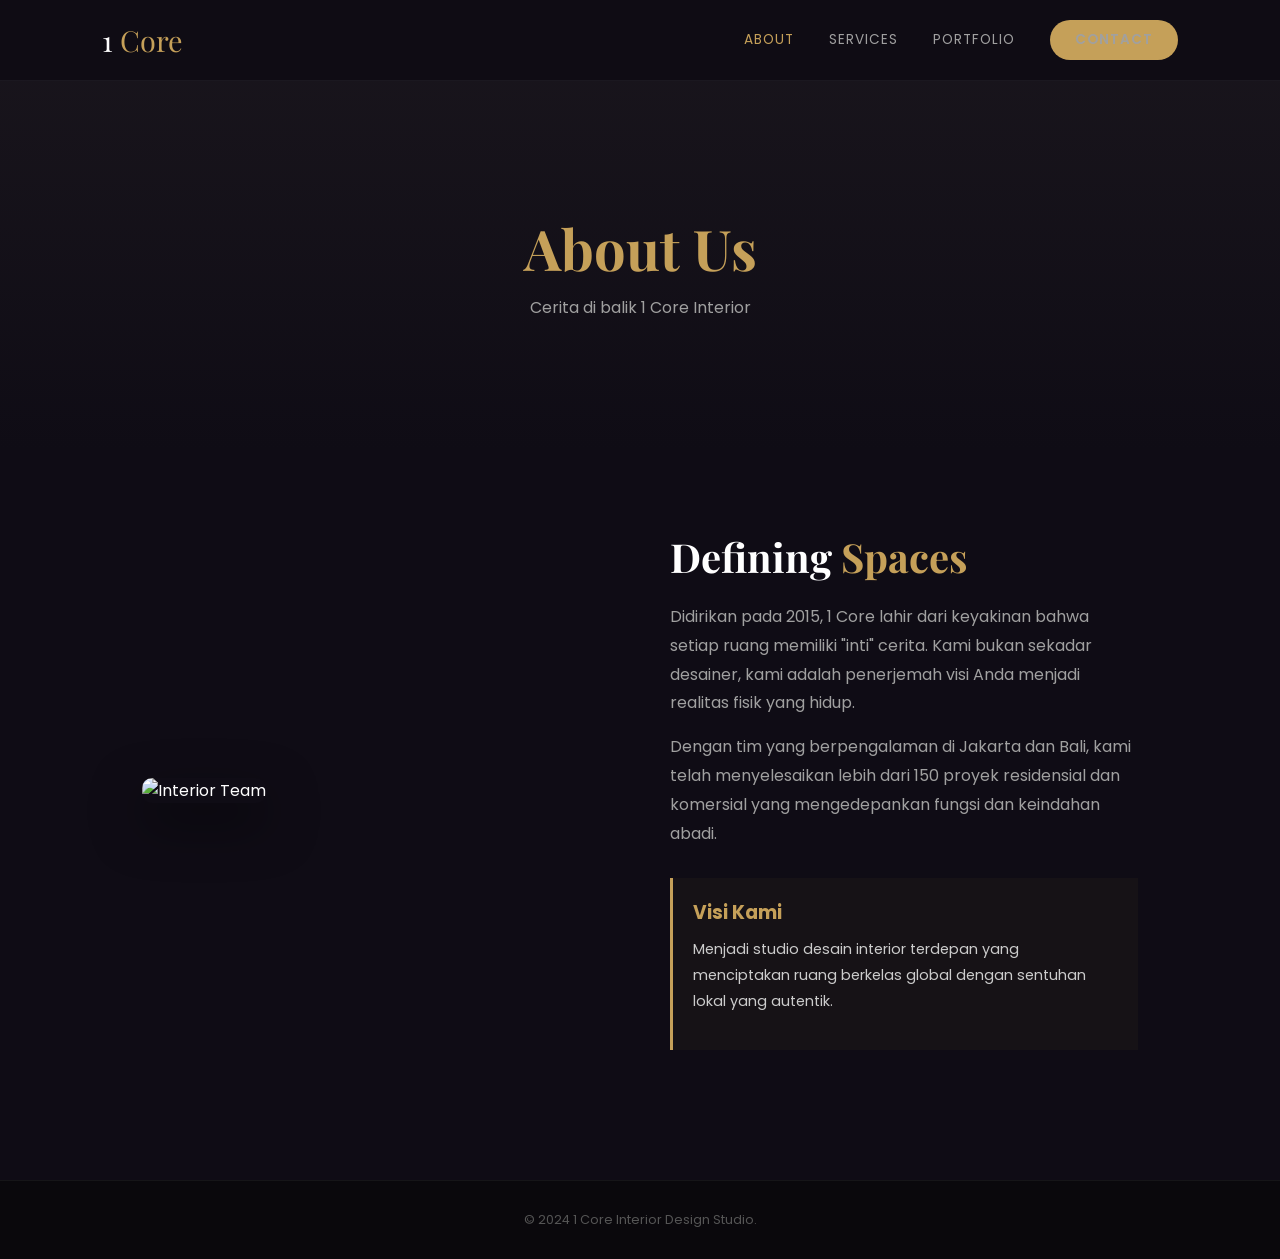
==== about.html @ 66db4364 "Create about.html" ====
<!DOCTYPE html>
<html lang="id">
<head>
    <meta charset="UTF-8">
    <meta name="viewport" content="width=device-width, initial-scale=1.0">
    <title>About - 1 Core</title>
    <!-- Fonts & Icons sama seperti index -->
    <link href="https://fonts.googleapis.com/css2?family=Playfair+Display:wght@400;700&family=Poppins:wght@300;400;600&display=swap" rel="stylesheet">
    <link rel="stylesheet" href="https://cdnjs.cloudflare.com/ajax/libs/font-awesome/6.4.0/css/all.min.css">
    
    <style>
        /* COPY PASTE BAGIAN :root, *, body, header, footer, animations DARI INDEX.HTML KE SINI AGA SERAGAM */
        :root { --gold: #c5a059; --dark: #0f0c15; --card: #161216; --gray: #a0a0a0; --white: #ffffff; }
        * { margin: 0; padding: 0; box-sizing: border-box; scroll-behavior: smooth; }
        body { font-family: 'Poppins', sans-serif; background: var(--dark); color: var(--white); overflow-x: hidden; }
        a { text-decoration: none; color: inherit; }

        /* HEADER STYLES (Sama persis) */
        header { position: fixed; top: 0; width: 100%; z-index: 100; padding: 20px 8%; display: flex; justify-content: space-between; align-items: center; background: rgba(15, 12, 21, 0.95); backdrop-filter: blur(10px); border-bottom: 1px solid rgba(255,255,255,0.05); }
        .logo { font-family: 'Playfair Display'; font-size: 1.8rem; color: var(--white); } .logo span { color: var(--gold); }
        .nav-links { display: flex; gap: 35px; align-items: center; }
        .nav-links a { color: var(--gray); font-size: 0.85rem; text-transform: uppercase; letter-spacing: 1px; transition: 0.3s; }
        .nav-links a:hover, .nav-links a.active { color: var(--gold); }
        .btn-nav { padding: 10px 25px; background: var(--gold); color: #000; border-radius: 30px; font-weight: 600; }

        /* PAGE HERO (Untuk halaman dalam) */
        .page-hero { height: 50vh; display: flex; align-items: center; justify-content: center; text-align: center; padding-top: 80px; background: linear-gradient(to bottom, #1a161d, var(--dark)); }
        .page-hero h1 { font-family: 'Playfair Display'; font-size: 3.5rem; color: var(--gold); opacity: 0; animation: fadeInUp 1s ease forwards; }
        .page-hero p { color: var(--gray); margin-top: 10px; opacity: 0; animation: fadeInUp 1s ease 0.3s forwards; }

        /* CONTENT SPECIFIC */
        .about-section { padding: 80px 8%; display: grid; grid-template-columns: 1fr 1fr; gap: 60px; align-items: center; max-width: 1200px; margin: 0 auto; }
        .about-img img { width: 100%; border-radius: 10px; opacity: 0; transform: translateX(-50px); animation: fadeInRight 1s ease 0.5s forwards; box-shadow: 0 20px 50px rgba(0,0,0,0.5); }
        .about-text { opacity: 0; animation: fadeInUp 1s ease 0.8s forwards; }
        .about-text h2 { font-family: 'Playfair Display'; font-size: 2.5rem; margin-bottom: 20px; }
        .about-text p { color: var(--gray); margin-bottom: 15px; line-height: 1.8; }

        /* FOOTER & ANIMATIONS */
        footer { background: #0a080c; padding: 30px 8%; text-align: center; border-top: 1px solid rgba(255,255,255,0.05); margin-top: 50px; }
        footer p { color: #555; font-size: 0.8rem; }
        @keyframes fadeInUp { from { opacity: 0; transform: translateY(30px); } to { opacity: 1; transform: translateY(0); } }
        @keyframes fadeInRight { from { opacity: 0; transform: translateX(-50px); } to { opacity: 1; transform: translateX(0); } }

        @media (max-width: 768px) { .about-section { grid-template-columns: 1fr; } }
    </style>
</head>
<body>

    <!-- HEADER (Tandai link About dengan class active) -->
    <header>
        <a href="index.html" class="logo">1 <span>Core</span></a>
        <nav class="nav-links">
            <a href="about.html" class="active">About</a>
            <a href="services.html">Services</a>
            <a href="portfolio.html">Portfolio</a>
            <a href="contact.html" class="btn-nav">Contact</a>
        </nav>
    </header>

    <!-- HERO PAGE -->
    <section class="page-hero">
        <div>
            <h1>About Us</h1>
            <p>Cerita di balik 1 Core Interior</p>
        </div>
    </section>

    <!-- CONTENT -->
    <section class="about-section">
        <div class="about-img">
            <img src="https://images.unsplash.com/photo-1600607687939-ce8a6c25118c?q=80&w=800" alt="Interior Team">
        </div>
        <div class="about-text">
            <h2>Defining <span style="color:var(--gold)">Spaces</span></h2>
            <p>Didirikan pada 2015, 1 Core lahir dari keyakinan bahwa setiap ruang memiliki "inti" cerita. Kami bukan sekadar desainer, kami adalah penerjemah visi Anda menjadi realitas fisik yang hidup.</p>
            <p>Dengan tim yang berpengalaman di Jakarta dan Bali, kami telah menyelesaikan lebih dari 150 proyek residensial dan komersial yang mengedepankan fungsi dan keindahan abadi.</p>
            <div style="margin-top: 30px; padding: 20px; background: var(--card); border-left: 3px solid var(--gold);">
                <h3 style="color: var(--gold); margin-bottom: 10px;">Visi Kami</h3>
                <p style="font-size: 0.9rem; color: #ccc;">Menjadi studio desain interior terdepan yang menciptakan ruang berkelas global dengan sentuhan lokal yang autentik.</p>
            </div>
        </div>
    </section>

    <footer><p>&copy; 2024 1 Core Interior Design Studio.</p></footer>
</body>
</html>
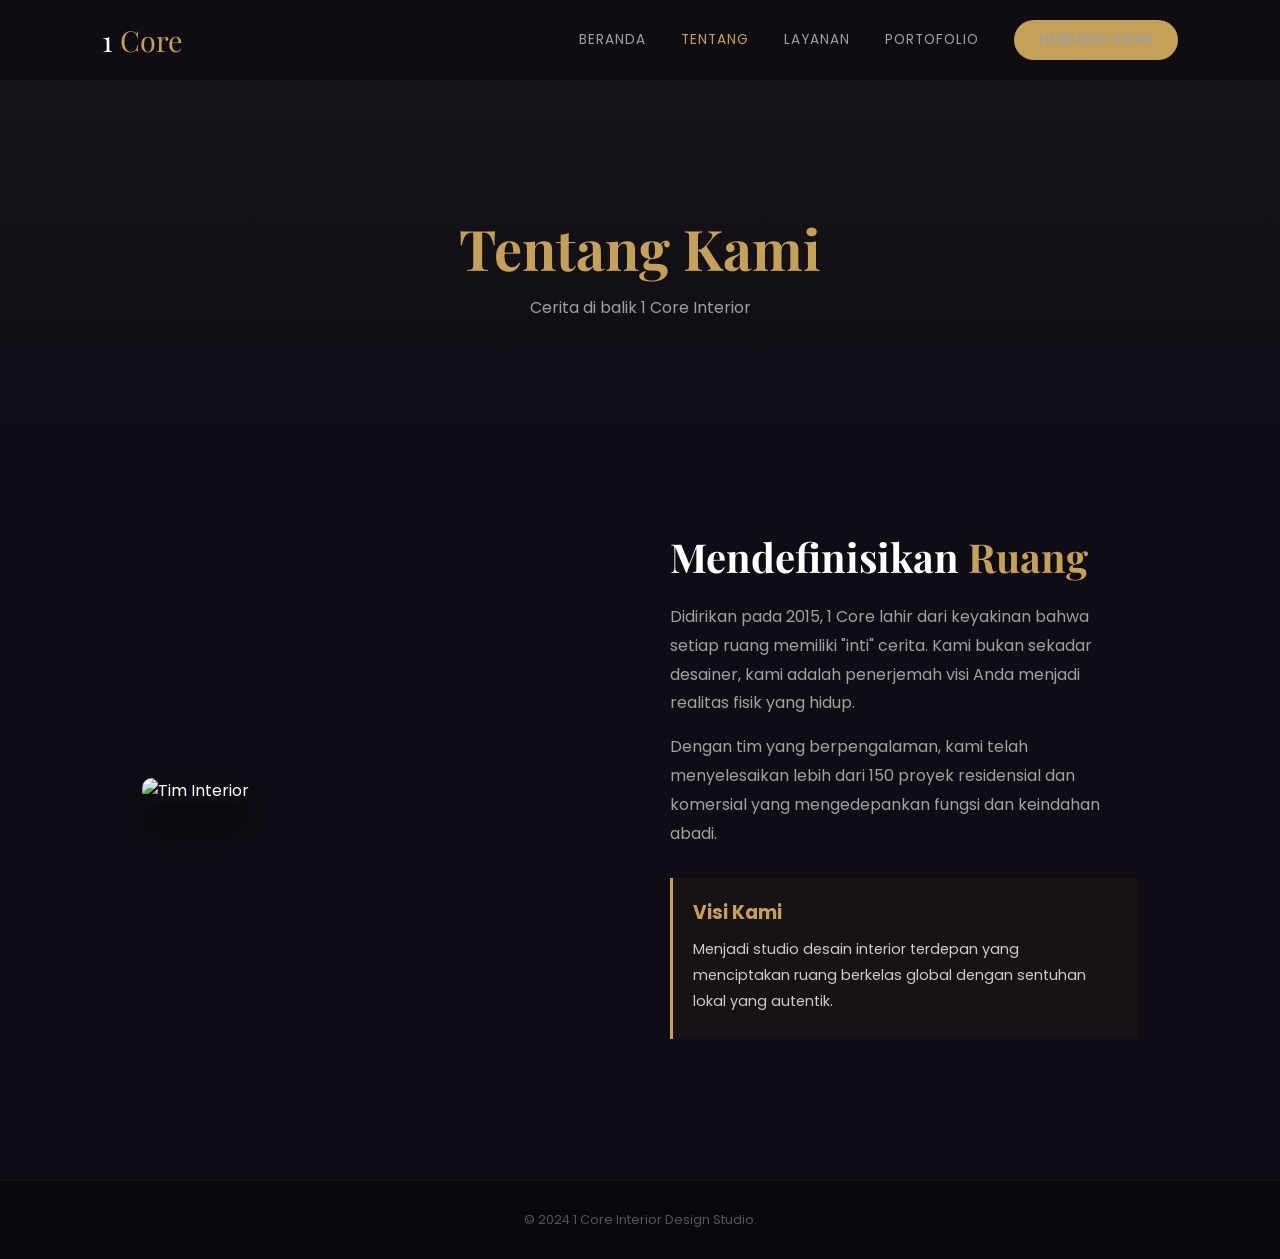
==== commit 927ee512: "Update about.html" ====
--- a/about.html
+++ b/about.html
@@ -3,19 +3,19 @@
 <head>
     <meta charset="UTF-8">
     <meta name="viewport" content="width=device-width, initial-scale=1.0">
-    <title>About - 1 Core</title>
-    <!-- Fonts & Icons sama seperti index -->
+    <title>Tentang Kami - 1 Core</title>
+    <!-- Fonts & Icons -->
     <link href="https://fonts.googleapis.com/css2?family=Playfair+Display:wght@400;700&family=Poppins:wght@300;400;600&display=swap" rel="stylesheet">
     <link rel="stylesheet" href="https://cdnjs.cloudflare.com/ajax/libs/font-awesome/6.4.0/css/all.min.css">
     
     <style>
-        /* COPY PASTE BAGIAN :root, *, body, header, footer, animations DARI INDEX.HTML KE SINI AGA SERAGAM */
+        /* --- VARIABLES & RESET --- */
         :root { --gold: #c5a059; --dark: #0f0c15; --card: #161216; --gray: #a0a0a0; --white: #ffffff; }
         * { margin: 0; padding: 0; box-sizing: border-box; scroll-behavior: smooth; }
         body { font-family: 'Poppins', sans-serif; background: var(--dark); color: var(--white); overflow-x: hidden; }
         a { text-decoration: none; color: inherit; }
 
-        /* HEADER STYLES (Sama persis) */
+        /* --- HEADER --- */
         header { position: fixed; top: 0; width: 100%; z-index: 100; padding: 20px 8%; display: flex; justify-content: space-between; align-items: center; background: rgba(15, 12, 21, 0.95); backdrop-filter: blur(10px); border-bottom: 1px solid rgba(255,255,255,0.05); }
         .logo { font-family: 'Playfair Display'; font-size: 1.8rem; color: var(--white); } .logo span { color: var(--gold); }
         .nav-links { display: flex; gap: 35px; align-items: center; }
@@ -23,19 +23,19 @@
         .nav-links a:hover, .nav-links a.active { color: var(--gold); }
         .btn-nav { padding: 10px 25px; background: var(--gold); color: #000; border-radius: 30px; font-weight: 600; }
 
-        /* PAGE HERO (Untuk halaman dalam) */
+        /* --- PAGE HERO --- */
         .page-hero { height: 50vh; display: flex; align-items: center; justify-content: center; text-align: center; padding-top: 80px; background: linear-gradient(to bottom, #1a161d, var(--dark)); }
         .page-hero h1 { font-family: 'Playfair Display'; font-size: 3.5rem; color: var(--gold); opacity: 0; animation: fadeInUp 1s ease forwards; }
         .page-hero p { color: var(--gray); margin-top: 10px; opacity: 0; animation: fadeInUp 1s ease 0.3s forwards; }
 
-        /* CONTENT SPECIFIC */
+        /* --- CONTENT SPECIFIC --- */
         .about-section { padding: 80px 8%; display: grid; grid-template-columns: 1fr 1fr; gap: 60px; align-items: center; max-width: 1200px; margin: 0 auto; }
         .about-img img { width: 100%; border-radius: 10px; opacity: 0; transform: translateX(-50px); animation: fadeInRight 1s ease 0.5s forwards; box-shadow: 0 20px 50px rgba(0,0,0,0.5); }
         .about-text { opacity: 0; animation: fadeInUp 1s ease 0.8s forwards; }
         .about-text h2 { font-family: 'Playfair Display'; font-size: 2.5rem; margin-bottom: 20px; }
         .about-text p { color: var(--gray); margin-bottom: 15px; line-height: 1.8; }
 
-        /* FOOTER & ANIMATIONS */
+        /* --- FOOTER & ANIMATIONS --- */
         footer { background: #0a080c; padding: 30px 8%; text-align: center; border-top: 1px solid rgba(255,255,255,0.05); margin-top: 50px; }
         footer p { color: #555; font-size: 0.8rem; }
         @keyframes fadeInUp { from { opacity: 0; transform: translateY(30px); } to { opacity: 1; transform: translateY(0); } }
@@ -46,21 +46,23 @@
 </head>
 <body>
 
-    <!-- HEADER (Tandai link About dengan class active) -->
+    <!-- HEADER -->
     <header>
         <a href="index.html" class="logo">1 <span>Core</span></a>
         <nav class="nav-links">
-            <a href="about.html" class="active">About</a>
-            <a href="services.html">Services</a>
-            <a href="portfolio.html">Portfolio</a>
-            <a href="contact.html" class="btn-nav">Contact</a>
+            <!-- Menu Diperbarui ke Bahasa Indonesia + Menu Beranda -->
+            <a href="index.html">Beranda</a>
+            <a href="about.html" class="active">Tentang</a>
+            <a href="services.html">Layanan</a>
+            <a href="portfolio.html">Portofolio</a>
+            <a href="contact.html" class="btn-nav">Hubungi Kami</a>
         </nav>
     </header>
 
     <!-- HERO PAGE -->
     <section class="page-hero">
         <div>
-            <h1>About Us</h1>
+            <h1>Tentang Kami</h1>
             <p>Cerita di balik 1 Core Interior</p>
         </div>
     </section>
@@ -68,12 +70,12 @@
     <!-- CONTENT -->
     <section class="about-section">
         <div class="about-img">
-            <img src="https://images.unsplash.com/photo-1600607687939-ce8a6c25118c?q=80&w=800" alt="Interior Team">
+            <img src="https://images.unsplash.com/photo-1600607687939-ce8a6c25118c?q=80&w=800" alt="Tim Interior">
         </div>
         <div class="about-text">
-            <h2>Defining <span style="color:var(--gold)">Spaces</span></h2>
+            <h2>Mendefinisikan <span style="color:var(--gold)">Ruang</span></h2>
             <p>Didirikan pada 2015, 1 Core lahir dari keyakinan bahwa setiap ruang memiliki "inti" cerita. Kami bukan sekadar desainer, kami adalah penerjemah visi Anda menjadi realitas fisik yang hidup.</p>
-            <p>Dengan tim yang berpengalaman di Jakarta dan Bali, kami telah menyelesaikan lebih dari 150 proyek residensial dan komersial yang mengedepankan fungsi dan keindahan abadi.</p>
+            <p>Dengan tim yang berpengalaman, kami telah menyelesaikan lebih dari 150 proyek residensial dan komersial yang mengedepankan fungsi dan keindahan abadi.</p>
             <div style="margin-top: 30px; padding: 20px; background: var(--card); border-left: 3px solid var(--gold);">
                 <h3 style="color: var(--gold); margin-bottom: 10px;">Visi Kami</h3>
                 <p style="font-size: 0.9rem; color: #ccc;">Menjadi studio desain interior terdepan yang menciptakan ruang berkelas global dengan sentuhan lokal yang autentik.</p>
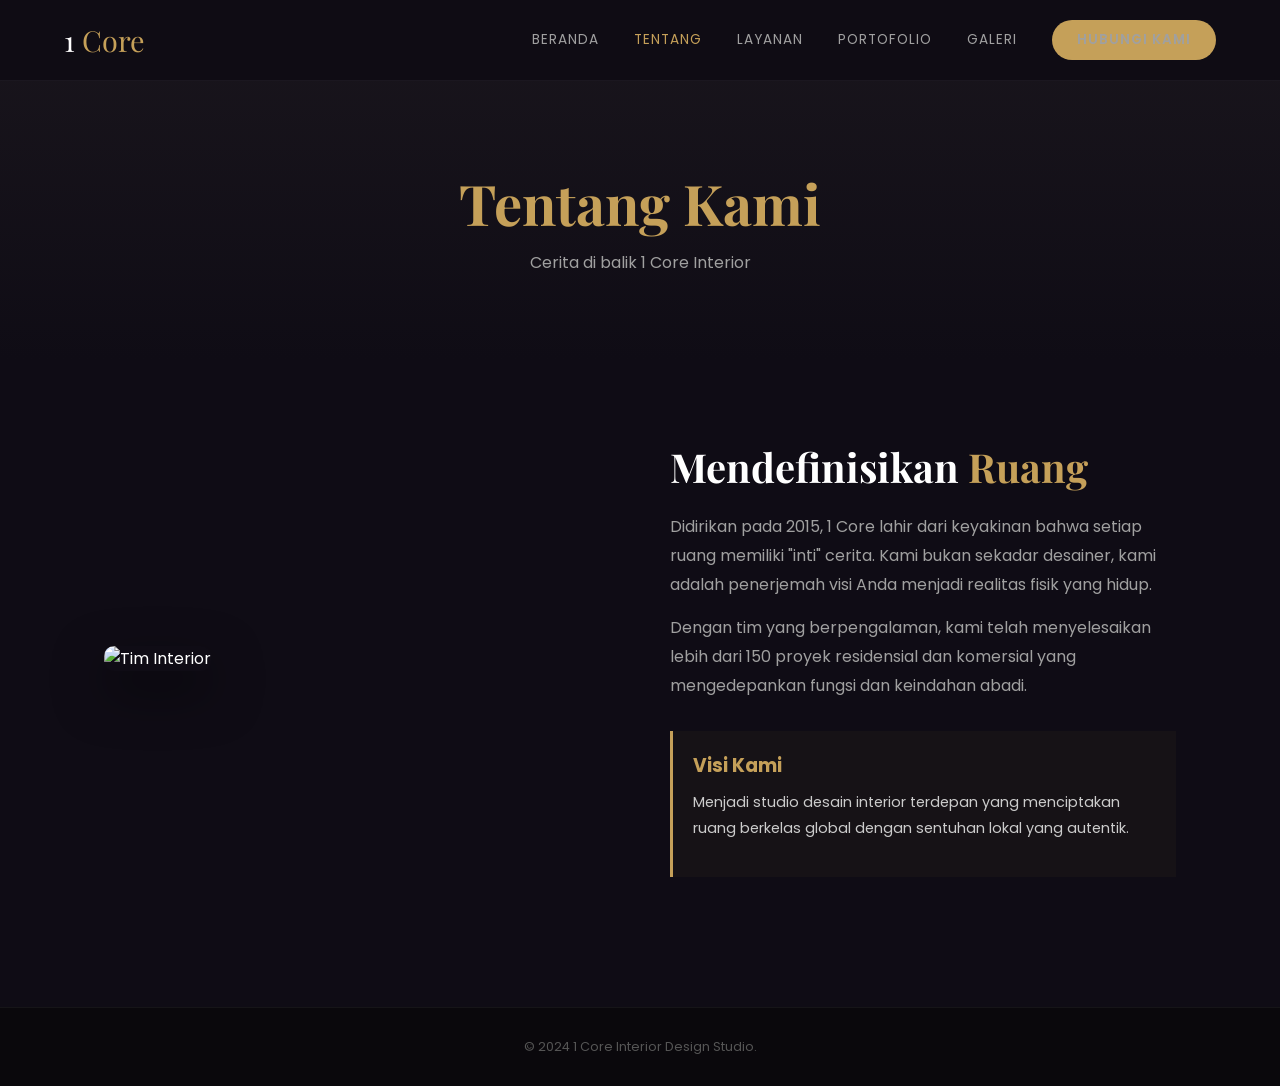
==== commit b747c157: "Update about.html" ====
--- a/about.html
+++ b/about.html
@@ -16,32 +16,59 @@
         a { text-decoration: none; color: inherit; }
 
         /* --- HEADER --- */
-        header { position: fixed; top: 0; width: 100%; z-index: 100; padding: 20px 8%; display: flex; justify-content: space-between; align-items: center; background: rgba(15, 12, 21, 0.95); backdrop-filter: blur(10px); border-bottom: 1px solid rgba(255,255,255,0.05); }
-        .logo { font-family: 'Playfair Display'; font-size: 1.8rem; color: var(--white); } .logo span { color: var(--gold); }
+        header { position: fixed; top: 0; width: 100%; z-index: 100; padding: 20px 5%; display: flex; justify-content: space-between; align-items: center; background: rgba(15, 12, 21, 0.95); backdrop-filter: blur(10px); border-bottom: 1px solid rgba(255,255,255,0.05); }
+        
+        .logo { font-family: 'Playfair Display'; font-size: 1.8rem; color: var(--white); } 
+        .logo span { color: var(--gold); }
+
+        /* NAV DESKTOP */
         .nav-links { display: flex; gap: 35px; align-items: center; }
         .nav-links a { color: var(--gray); font-size: 0.85rem; text-transform: uppercase; letter-spacing: 1px; transition: 0.3s; }
         .nav-links a:hover, .nav-links a.active { color: var(--gold); }
         .btn-nav { padding: 10px 25px; background: var(--gold); color: #000; border-radius: 30px; font-weight: 600; }
 
+        /* NAV MOBILE (HAMBURGER) */
+        .hamburger { display: none; font-size: 1.5rem; color: var(--white); cursor: pointer; z-index: 150; }
+        .mobile-menu { display: none; position: fixed; top: 0; right: -100%; width: 280px; height: 100vh; background: #0a080c; flex-direction: column; padding: 80px 30px 30px; gap: 25px; transition: 0.4s ease; z-index: 140; border-left: 1px solid rgba(255,255,255,0.1); }
+        .mobile-menu a { color: var(--white); text-decoration: none; font-size: 1.1rem; border-bottom: 1px solid rgba(255,255,255,0.05); padding-bottom: 15px; }
+        .mobile-menu a.active { color: var(--gold); }
+        .mobile-menu.open { right: 0; }
+        .overlay-bg { display: none; position: fixed; top: 0; left: 0; width: 100%; height: 100%; background: rgba(0,0,0,0.8); z-index: 130; }
+
         /* --- PAGE HERO --- */
-        .page-hero { height: 50vh; display: flex; align-items: center; justify-content: center; text-align: center; padding-top: 80px; background: linear-gradient(to bottom, #1a161d, var(--dark)); }
+        .page-hero { height: 40vh; display: flex; align-items: center; justify-content: center; text-align: center; padding-top: 80px; background: linear-gradient(to bottom, #1a161d, var(--dark)); }
         .page-hero h1 { font-family: 'Playfair Display'; font-size: 3.5rem; color: var(--gold); opacity: 0; animation: fadeInUp 1s ease forwards; }
         .page-hero p { color: var(--gray); margin-top: 10px; opacity: 0; animation: fadeInUp 1s ease 0.3s forwards; }
 
         /* --- CONTENT SPECIFIC --- */
-        .about-section { padding: 80px 8%; display: grid; grid-template-columns: 1fr 1fr; gap: 60px; align-items: center; max-width: 1200px; margin: 0 auto; }
+        .about-section { padding: 80px 5%; display: grid; grid-template-columns: 1fr 1fr; gap: 60px; align-items: center; max-width: 1200px; margin: 0 auto; }
         .about-img img { width: 100%; border-radius: 10px; opacity: 0; transform: translateX(-50px); animation: fadeInRight 1s ease 0.5s forwards; box-shadow: 0 20px 50px rgba(0,0,0,0.5); }
         .about-text { opacity: 0; animation: fadeInUp 1s ease 0.8s forwards; }
         .about-text h2 { font-family: 'Playfair Display'; font-size: 2.5rem; margin-bottom: 20px; }
         .about-text p { color: var(--gray); margin-bottom: 15px; line-height: 1.8; }
 
         /* --- FOOTER & ANIMATIONS --- */
-        footer { background: #0a080c; padding: 30px 8%; text-align: center; border-top: 1px solid rgba(255,255,255,0.05); margin-top: 50px; }
+        footer { background: #0a080c; padding: 30px 5%; text-align: center; border-top: 1px solid rgba(255,255,255,0.05); margin-top: 50px; }
         footer p { color: #555; font-size: 0.8rem; }
         @keyframes fadeInUp { from { opacity: 0; transform: translateY(30px); } to { opacity: 1; transform: translateY(0); } }
         @keyframes fadeInRight { from { opacity: 0; transform: translateX(-50px); } to { opacity: 1; transform: translateX(0); } }
 
-        @media (max-width: 768px) { .about-section { grid-template-columns: 1fr; } }
+        /* --- RESPONSIVE MOBILE --- */
+        @media (max-width: 768px) {
+            header { padding: 15px 4%; }
+            .logo { font-size: 1.5rem; }
+            .nav-links { display: none; } /* Sembunyikan menu desktop */
+            .hamburger { display: block; } /* Tampilkan hamburger */
+            .mobile-menu { display: flex; } /* Aktifkan struktur mobile menu */
+
+            .page-hero { height: 35vh; padding-top: 60px; }
+            .page-hero h1 { font-size: 2.5rem; }
+            
+            .about-section { grid-template-columns: 1fr; padding: 50px 4%; gap: 40px; }
+            .about-text h2 { font-size: 2rem; }
+            .about-img { order: 1; } /* Gambar di atas */
+            .about-text { order: 2; } /* Teks di bawah */
+        }
     </style>
 </head>
 <body>
@@ -49,15 +76,33 @@
     <!-- HEADER -->
     <header>
         <a href="index.html" class="logo">1 <span>Core</span></a>
+        
+        <!-- Nav Desktop -->
         <nav class="nav-links">
-            <!-- Menu Diperbarui ke Bahasa Indonesia + Menu Beranda -->
             <a href="index.html">Beranda</a>
             <a href="about.html" class="active">Tentang</a>
             <a href="services.html">Layanan</a>
             <a href="portfolio.html">Portofolio</a>
+            <a href="gallery.html">Galeri</a>
             <a href="contact.html" class="btn-nav">Hubungi Kami</a>
         </nav>
+
+        <!-- Hamburger Icon -->
+        <div class="hamburger" onclick="toggleMenu()">
+            <i class="fas fa-bars" id="menuIcon"></i>
+        </div>
     </header>
+
+    <!-- Mobile Menu Sidebar -->
+    <div class="overlay-bg" id="overlayBg" onclick="toggleMenu()"></div>
+    <nav class="mobile-menu" id="mobileMenu">
+        <a href="index.html">Beranda</a>
+        <a href="about.html" class="active">Tentang</a>
+        <a href="services.html">Layanan</a>
+        <a href="portfolio.html">Portofolio</a>
+        <a href="gallery.html">Galeri</a>
+        <a href="contact.html" style="margin-top: 20px; background: var(--gold); color: #000; text-align: center; border-radius: 30px; padding: 15px; border: none;">Hubungi Kami</a>
+    </nav>
 
     <!-- HERO PAGE -->
     <section class="page-hero">
@@ -84,5 +129,24 @@
     </section>
 
     <footer><p>&copy; 2024 1 Core Interior Design Studio.</p></footer>
+
+    <script>
+        function toggleMenu() {
+            const menu = document.getElementById('mobileMenu');
+            const overlay = document.getElementById('overlayBg');
+            const icon = document.getElementById('menuIcon');
+            
+            menu.classList.toggle('open');
+            overlay.style.display = menu.classList.contains('open') ? 'block' : 'none';
+            
+            if (menu.classList.contains('open')) {
+                icon.classList.remove('fa-bars');
+                icon.classList.add('fa-times');
+            } else {
+                icon.classList.remove('fa-times');
+                icon.classList.add('fa-bars');
+            }
+        }
+    </script>
 </body>
 </html>
